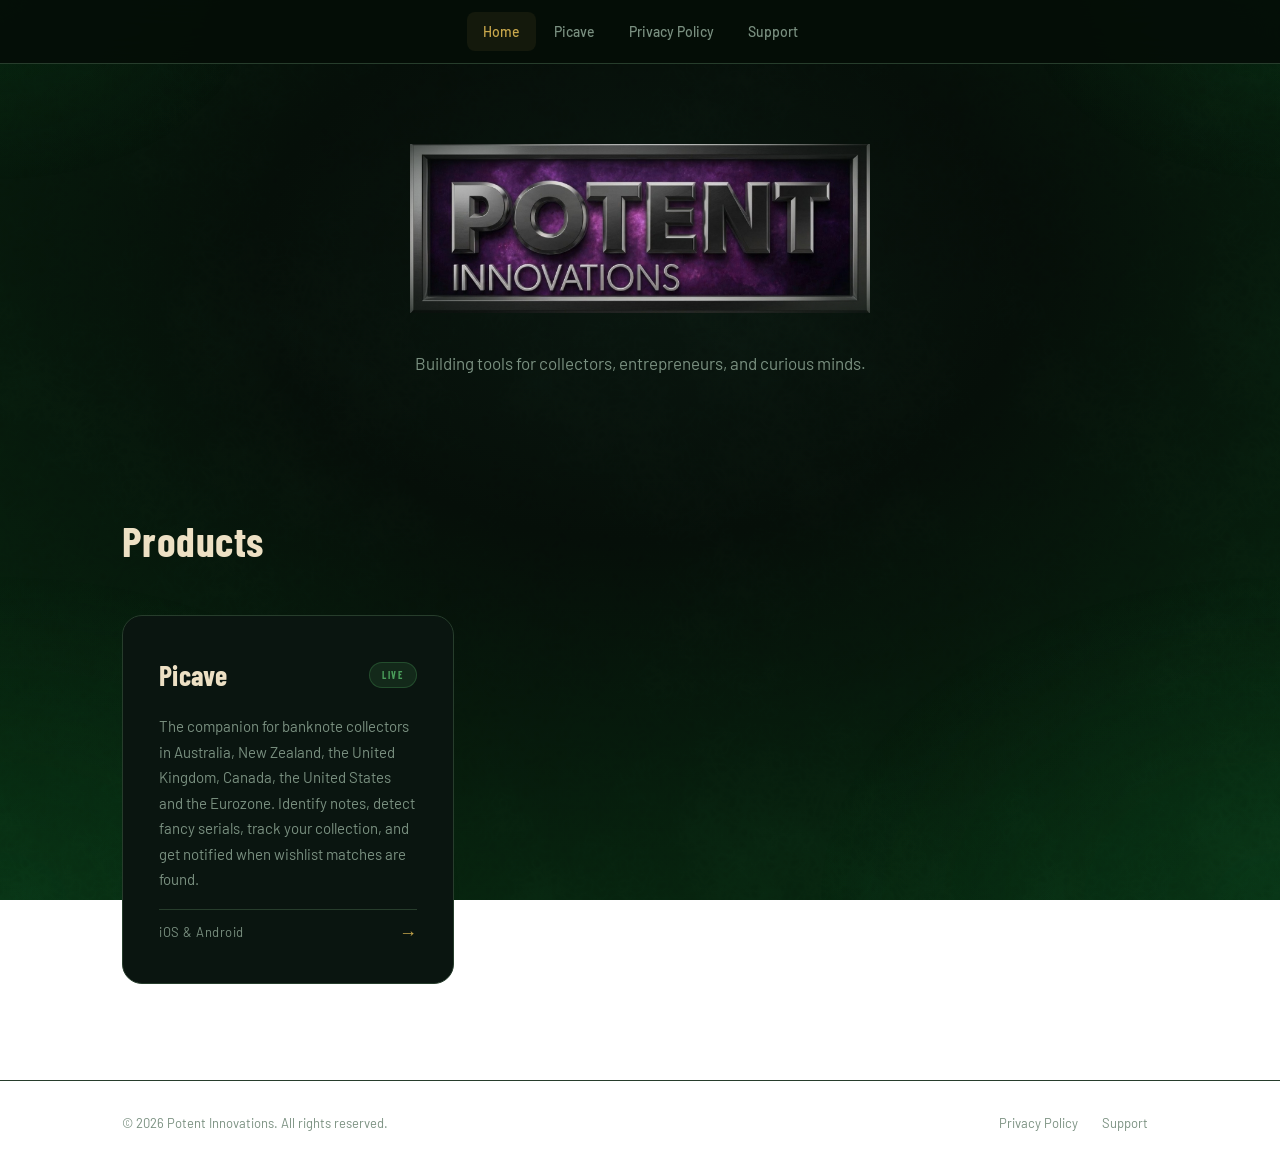
==== index.html @ ccb94404 "Add leather grain to the background and a panel behind the hero The flat green read as plastic. A 51" ====
<!DOCTYPE html>
<html lang="en">
<head>
  <meta charset="UTF-8" />
  <meta name="viewport" content="width=device-width, initial-scale=1.0" />
  <title>Potent Innovations</title>
  <link rel="icon" type="image/png" href="favicon.png" />
  <link rel="stylesheet" href="styles.css?v=2026-09-20b" />
  <style>
    .hero {
      position: relative;
      z-index: 1;
      display: flex;
      flex-direction: column;
      align-items: center;
      text-align: center;
      padding: 80px 24px 64px;
    }

    .hero-logo {
      width: min(460px, 86vw);
      height: auto;
      margin-bottom: 36px;
      -webkit-mask-image: radial-gradient(ellipse 88% 82% at 50% 50%, black 55%, transparent 100%);
      mask-image: radial-gradient(ellipse 88% 82% at 50% 50%, black 55%, transparent 100%);
    }

    .hero p {
      font-size: clamp(15px, 2vw, 17px);
      color: var(--muted);
      max-width: 480px;
      line-height: 1.7;
    }

    .products-section {
      position: relative;
      z-index: 1;
      max-width: 1100px;
      margin: 0 auto;
      padding: 64px 32px 96px;
    }

    .products-title {
      font-family: var(--display);
      font-size: clamp(26px, 4.2vw, 42px);
      font-weight: 700;
      letter-spacing: 0.01em;
      color: var(--text);
      margin-bottom: 40px;
    }

    .products-grid {
      display: grid;
      grid-template-columns: repeat(auto-fill, minmax(min(320px, 100%), 1fr));
      gap: 20px;
    }

    .product-card {
      background: var(--surface);
      border: 1px solid var(--border);
      border-radius: 20px;
      padding: 36px;
      text-decoration: none;
      display: flex;
      flex-direction: column;
      gap: 16px;
      transition: border-color 0.2s, transform 0.15s;
    }

    .product-card:hover { border-color: rgba(201,168,76,0.35); transform: translateY(-2px); }

    .product-card-header { display: flex; align-items: center; justify-content: space-between; gap: 12px; }

    .product-name {
      font-family: var(--display);
      font-size: 28px;
      font-weight: 700;
      letter-spacing: 0.01em;
      color: var(--text);
    }

    .product-status {
      font-family: var(--display);
      font-size: 10px;
      font-weight: 700;
      letter-spacing: 0.18em;
      text-transform: uppercase;
      padding: 4px 12px;
      border-radius: 100px;
      flex-shrink: 0;
    }

    .status-live { background: rgba(74,158,90,0.15); color: #4a9e5a; border: 1px solid rgba(74,158,90,0.3); }
    .status-soon { background: rgba(201,168,76,0.1); color: var(--gold); border: 1px solid rgba(201,168,76,0.25); }

    .product-tagline { font-size: 15px; color: var(--muted); line-height: 1.7; }

    .product-card-footer {
      display: flex;
      align-items: center;
      justify-content: space-between;
      margin-top: auto;
      padding-top: 8px;
      border-top: 1px solid var(--border);
    }

    .product-platform { font-size: 13px; color: var(--muted); letter-spacing: 0.04em; }

    .product-arrow { font-size: 18px; color: var(--gold); transition: transform 0.15s; }
    .product-card:hover .product-arrow { transform: translateX(4px); }
  </style>
</head>
<body>

  <nav>
    <div class="nav-tabs">
      <a href="index.html" class="active" aria-current="page">Home</a>
      <a href="picave.html">Picave</a>
      <a href="privacy.html">Privacy Policy</a>
      <a href="support.html">Support</a>
    </div>
  </nav>

  <section class="hero">
    <img class="hero-logo" src="logo.png" alt="Potent Innovations" />
    <p>Building tools for collectors, entrepreneurs, and curious minds.</p>
  </section>

  <div class="products-section">
    <h2 class="products-title">Products</h2>

    <div class="products-grid">

      <a class="product-card" href="picave.html">
        <div class="product-card-header">
          <span class="product-name">Picave</span>
          <span class="product-status status-live">Live</span>
        </div>
        <p class="product-tagline">The companion for banknote collectors in Australia, New Zealand, the United Kingdom, Canada, the United States and the Eurozone. Identify notes, detect fancy serials, track your collection, and get notified when wishlist matches are found.</p>
        <div class="product-card-footer">
          <span class="product-platform">iOS &amp; Android</span>
          <span class="product-arrow">&#8594;</span>
        </div>
      </a>

    </div>
  </div>

  <div class="footer-wrap">
    <footer>
      <p>&copy; 2026 Potent Innovations. All rights reserved.</p>
      <div class="footer-nav">
        <a href="privacy.html">Privacy Policy</a>
        <a href="support.html">Support</a>
      </div>
    </footer>
  </div>

</body>
</html>
---- styles.css ----
@import url('https://fonts.googleapis.com/css2?family=Barlow+Condensed:wght@500;600;700&family=Barlow:wght@400;500;600&display=swap');

*, *::before, *::after { box-sizing: border-box; margin: 0; padding: 0; }

:root {
  /* The app's own palette, from its global.css, so the site and the app read as
     one product. The gold and the cream text were already shared. */
  --bg:       #050e07;
  --surface:  #0a1510;
  --surface2: #0f1e14;
  --border:   #273d2c;
  --gold:     #c9a84c;
  --text:     #ede0c4;
  /* The app's muted green. About 5.4:1 on the cards, so it clears the 4.5:1
     minimum for body text. */
  --muted:    #7a9080;
  --nav-h:    64px;
  /* Headings. Barlow Condensed replaced Cinzel, whose Roman capitals read as
     formal and dated beside the app, which now uses each device's own font. */
  --display:  'Barlow Condensed', 'Barlow', system-ui, sans-serif;
}

body {
  background: radial-gradient(ellipse 120% 120% at 50% 30%, #0a1710 0%, #060f09 25%, #07250f 60%, #073314 100%);
  background-attachment: fixed;
  color: var(--text);
  color-scheme: dark;
  font-family: 'Barlow', sans-serif;
  font-size: 16px;
  line-height: 1.65;
  min-height: 100vh;
}

/* A fixed background stutters, or is ignored outright, on some mobile browsers. */
@media (max-width: 700px) {
  body { background-attachment: scroll; }
}

/* Keyboard focus was left to each browser's default, which is hard to see on a
   dark background. */
a:focus-visible,
button:focus-visible,
summary:focus-visible {
  outline: 2px solid var(--gold);
  outline-offset: 3px;
  border-radius: 10px;
}

body::before {
  content: '';
  position: fixed;
  inset: 0;
  background:
    radial-gradient(ellipse 60% 60% at 0% 100%, rgba(10,62,26,0.5) 0%, transparent 60%),
    radial-gradient(ellipse 60% 60% at 100% 100%, rgba(10,62,26,0.5) 0%, transparent 60%),
    radial-gradient(ellipse 40% 40% at 0% 0%, rgba(10,62,26,0.3) 0%, transparent 50%),
    radial-gradient(ellipse 40% 40% at 100% 0%, rgba(10,62,26,0.3) 0%, transparent 50%);
  pointer-events: none;
  z-index: 0;
}

/* TEXTURE
   Leather grain over the whole background, under the content. The tile is
   generated in code (a 512px seamless tile of spectral noise) rather than
   drawn, because the edges have to line up exactly or the repeat shows as a
   grid. Soft-light means the grey tile only lightens and darkens the green
   underneath instead of greying it out. Raise the opacity for more grain. */
body::after {
  content: '';
  position: fixed;
  inset: 0;
  background-image: url('texture.png');
  background-repeat: repeat;
  background-size: 512px 512px;
  opacity: 0.5;
  mix-blend-mode: soft-light;
  pointer-events: none;
  z-index: 0;
}

/* NAV */
nav {
  position: sticky;
  top: 0;
  z-index: 100;
  /* Was a fixed height with tabs that could not wrap, so four tabs ran off the
     side of a narrow phone. */
  min-height: var(--nav-h);
  background: rgba(5,14,7,0.92);
  backdrop-filter: blur(16px);
  border-bottom: 1px solid var(--border);
  display: flex;
  align-items: center;
  justify-content: center;
  padding: 0 32px;
  gap: 12px;
}

.nav-tabs { display: flex; gap: 2px; flex-wrap: wrap; justify-content: center; }

.nav-tabs a {
  text-decoration: none;
  color: var(--muted);
  font-size: 14px;
  font-weight: 500;
  padding: 8px 16px;
  border-radius: 8px;
  transition: color 0.15s, background 0.15s;
}

.nav-tabs a:hover { color: var(--text); background: rgba(237,224,196,0.05); }
.nav-tabs a.active { color: var(--gold); background: rgba(201,168,76,0.08); }

/* BUTTONS */
/* The chrome gradient and bevelled border this replaces belonged to a different
   era and sat oddly against the flat dark cards. */
.btn {
  display: inline-flex;
  align-items: center;
  justify-content: center;
  background: rgba(201,168,76,0.14);
  color: var(--text);
  font-family: 'Barlow', sans-serif;
  font-weight: 600;
  font-size: 14px;
  letter-spacing: 0.02em;
  padding: 12px 18px;
  border-radius: 12px;
  text-decoration: none;
  border: 1px solid rgba(201,168,76,0.35);
  box-shadow: 0 10px 24px rgba(0,0,0,0.35);
  transition: background 0.15s, border-color 0.15s, transform 0.1s;
}

.btn:hover {
  background: rgba(201,168,76,0.18);
  border-color: rgba(201,168,76,0.45);
  transform: translateY(-1px);
}

/* STORE BADGES */
.store-badge { display: block; height: 44px; width: auto; transition: opacity 0.15s, transform 0.1s; }
.store-badge:hover { opacity: 0.82; transform: translateY(-1px); }

/* SHARED SECTION ELEMENTS */
.divider { position: relative; z-index: 1; border: none; border-top: 1px solid var(--border); margin: 0 32px; }

.section { position: relative; z-index: 1; padding: 72px 32px; max-width: 1100px; margin: 0 auto; }

.section-label {
  font-family: var(--display);
  font-size: 11px;
  font-weight: 400;
  letter-spacing: 0.3em;
  text-transform: uppercase;
  color: var(--gold);
  margin-bottom: 12px;
}

.section-title {
  font-family: var(--display);
  font-size: clamp(26px, 4.2vw, 44px);
  font-weight: 700;
  letter-spacing: 0.01em;
  color: var(--text);
  margin-bottom: 14px;
}

.section-sub { font-size: 16px; color: var(--muted); max-width: 480px; line-height: 1.7; margin-bottom: 48px; }

/* Side padding on a narrow phone, where 32px left too little room for the
   cards themselves. */
@media (max-width: 420px) {
  .section, .page-header { padding-left: 16px; padding-right: 16px; }
  .divider { margin: 0 16px; }
  footer { padding-left: 16px; padding-right: 16px; }
  nav { padding: 10px 12px; }
  .nav-tabs a { padding: 8px 12px; font-size: 13px; }
}

/* PAGE HEADER (privacy, support) */
.page-header {
  position: relative;
  z-index: 1;
  padding: 64px 32px 40px;
  max-width: 760px;
  margin: 0 auto;
  border-bottom: 1px solid var(--border);
}

.eyebrow {
  display: inline-block;
  font-family: var(--display);
  font-size: 11px;
  font-weight: 400;
  letter-spacing: 0.3em;
  text-transform: uppercase;
  color: var(--gold);
  border: 1px solid rgba(201,168,76,0.3);
  padding: 5px 16px;
  border-radius: 100px;
  margin-bottom: 16px;
}

.page-header h1 {
  font-family: var(--display);
  font-size: clamp(30px, 5.2vw, 48px);
  font-weight: 700;
  letter-spacing: 0.01em;
  color: var(--text);
  margin-bottom: 10px;
}

/* FOOTER */
.footer-wrap { position: relative; z-index: 1; border-top: 1px solid var(--border); }

footer {
  padding: 28px 32px;
  display: flex;
  align-items: center;
  justify-content: space-between;
  flex-wrap: wrap;
  gap: 16px;
  max-width: 1100px;
  margin: 0 auto;
}

footer p { font-size: 13px; color: var(--muted); }

.footer-nav { display: flex; gap: 4px; }

.footer-nav a { font-size: 13px; color: var(--muted); text-decoration: none; padding: 4px 10px; border-radius: 6px; transition: color 0.15s; }
.footer-nav a:hover { color: var(--text); }
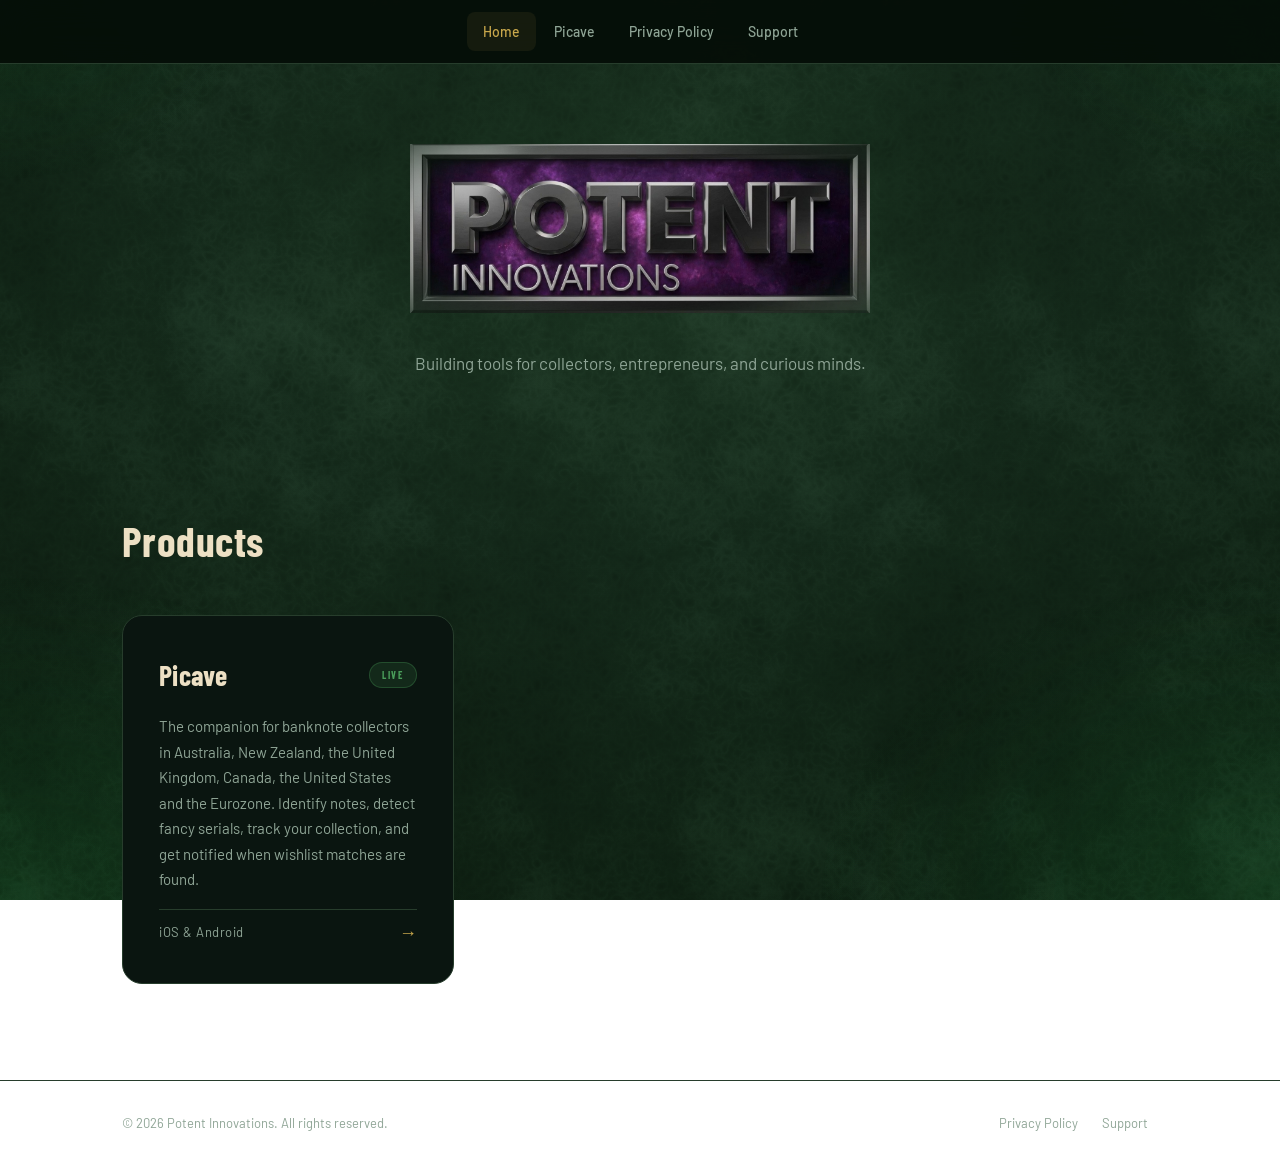
==== commit 8bf62608: "Lift the background so the leather grain can be seen The page was painted #050e07, which is the colo" ====
--- a/index.html
+++ b/index.html
@@ -5,7 +5,7 @@
   <meta name="viewport" content="width=device-width, initial-scale=1.0" />
   <title>Potent Innovations</title>
   <link rel="icon" type="image/png" href="favicon.png" />
-  <link rel="stylesheet" href="styles.css?v=2026-09-20b" />
+  <link rel="stylesheet" href="styles.css?v=2026-09-20d" />
   <style>
     .hero {
       position: relative;
--- a/styles.css
+++ b/styles.css
@@ -11,9 +11,10 @@
   --border:   #273d2c;
   --gold:     #c9a84c;
   --text:     #ede0c4;
-  /* The app's muted green. About 5.4:1 on the cards, so it clears the 4.5:1
-     minimum for body text. */
-  --muted:    #7a9080;
+  /* The app's muted green, lifted a little: on the lightest part of the page
+     background the app's own #7a9080 fell to 3.9:1, under the 4.5:1 minimum
+     for body text. This measures 5.1:1 there and 7.1:1 on a card. */
+  --muted:    #8fa596;
   --nav-h:    64px;
   /* Headings. Barlow Condensed replaced Cinzel, whose Roman capitals read as
      formal and dated beside the app, which now uses each device's own font. */
@@ -21,7 +22,7 @@
 }
 
 body {
-  background: radial-gradient(ellipse 120% 120% at 50% 30%, #0a1710 0%, #060f09 25%, #07250f 60%, #073314 100%);
+  background: radial-gradient(ellipse 120% 120% at 50% 26%, #1b3421 0%, #14291a 30%, #0e2012 65%, #091708 100%);
   background-attachment: fixed;
   color: var(--text);
   color-scheme: dark;
@@ -51,10 +52,10 @@
   position: fixed;
   inset: 0;
   background:
-    radial-gradient(ellipse 60% 60% at 0% 100%, rgba(10,62,26,0.5) 0%, transparent 60%),
-    radial-gradient(ellipse 60% 60% at 100% 100%, rgba(10,62,26,0.5) 0%, transparent 60%),
-    radial-gradient(ellipse 40% 40% at 0% 0%, rgba(10,62,26,0.3) 0%, transparent 50%),
-    radial-gradient(ellipse 40% 40% at 100% 0%, rgba(10,62,26,0.3) 0%, transparent 50%);
+    radial-gradient(ellipse 60% 60% at 0% 100%, rgba(24,84,40,0.42) 0%, transparent 60%),
+    radial-gradient(ellipse 60% 60% at 100% 100%, rgba(24,84,40,0.42) 0%, transparent 60%),
+    radial-gradient(ellipse 40% 40% at 0% 0%, rgba(24,84,40,0.26) 0%, transparent 50%),
+    radial-gradient(ellipse 40% 40% at 100% 0%, rgba(24,84,40,0.26) 0%, transparent 50%);
   pointer-events: none;
   z-index: 0;
 }
@@ -72,7 +73,7 @@
   background-image: url('texture.png');
   background-repeat: repeat;
   background-size: 512px 512px;
-  opacity: 0.5;
+  opacity: 0.85;
   mix-blend-mode: soft-light;
   pointer-events: none;
   z-index: 0;
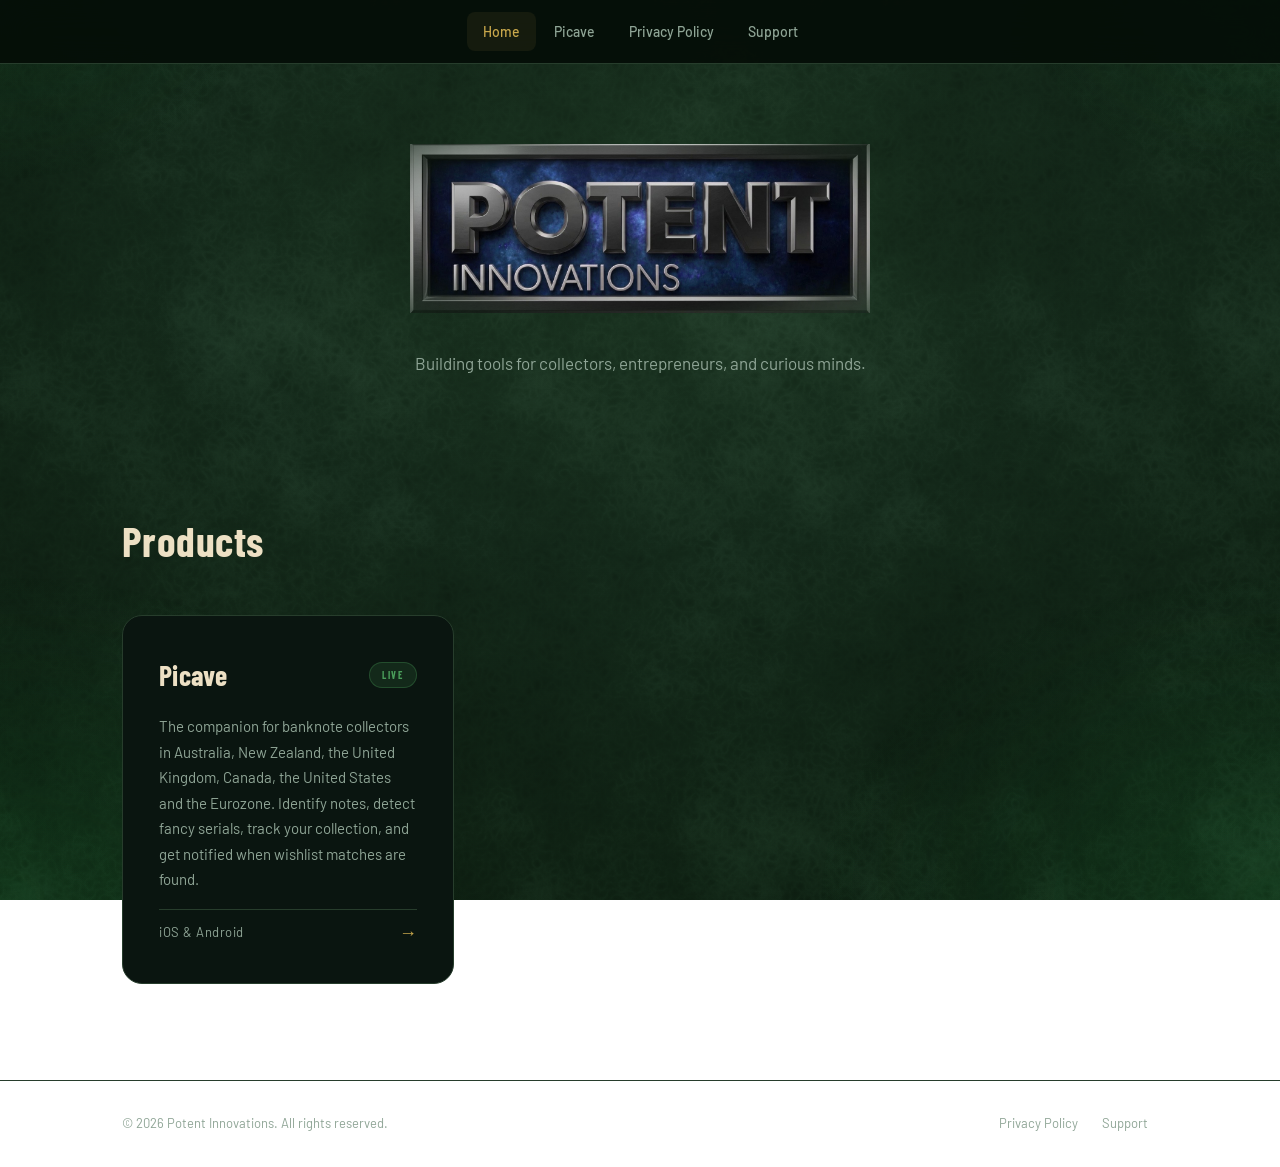
==== commit 80406965: "Try the electric blue logo on the home page The plasma was recoloured from the original artwork, so " ====
--- a/index.html
+++ b/index.html
@@ -122,7 +122,7 @@
   </nav>
 
   <section class="hero">
-    <img class="hero-logo" src="logo.png" alt="Potent Innovations" />
+    <img class="hero-logo" src="logo-blue-electric.png" alt="Potent Innovations" />
     <p>Building tools for collectors, entrepreneurs, and curious minds.</p>
   </section>
 
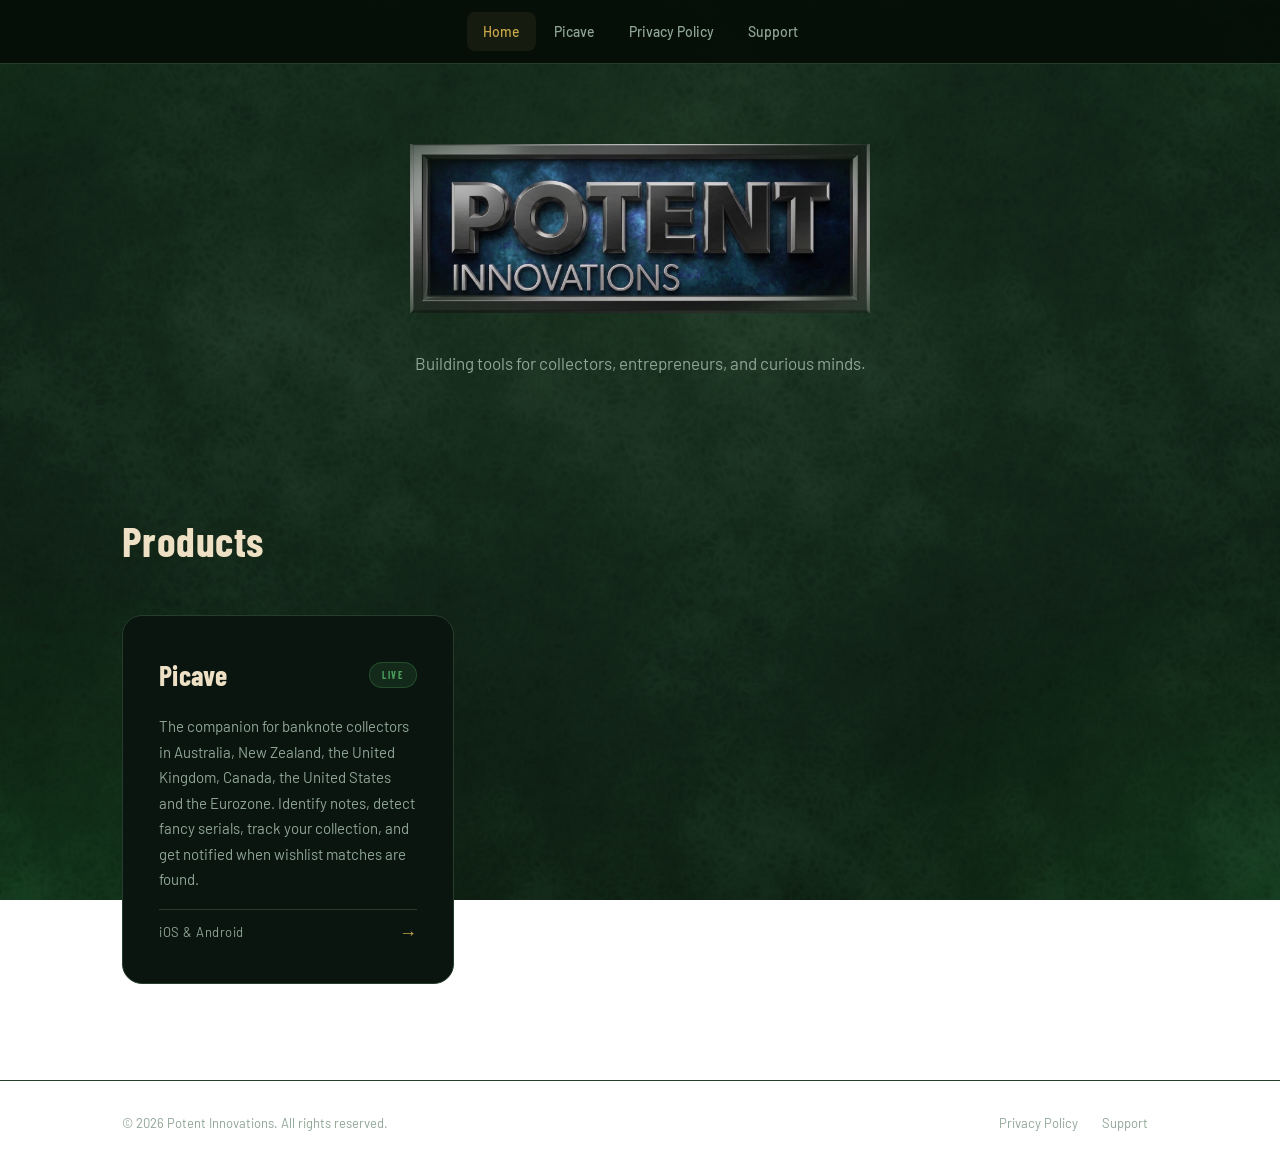
==== commit 3de7bf26: "Swap in the arc blue logo for comparison Co-Authored-By: Claude Opus 5 <noreply@anthropic.com>" ====
--- a/index.html
+++ b/index.html
@@ -122,7 +122,7 @@
   </nav>
 
   <section class="hero">
-    <img class="hero-logo" src="logo-blue-electric.png" alt="Potent Innovations" />
+    <img class="hero-logo" src="logo-blue-arc.png" alt="Potent Innovations" />
     <p>Building tools for collectors, entrepreneurs, and curious minds.</p>
   </section>
 
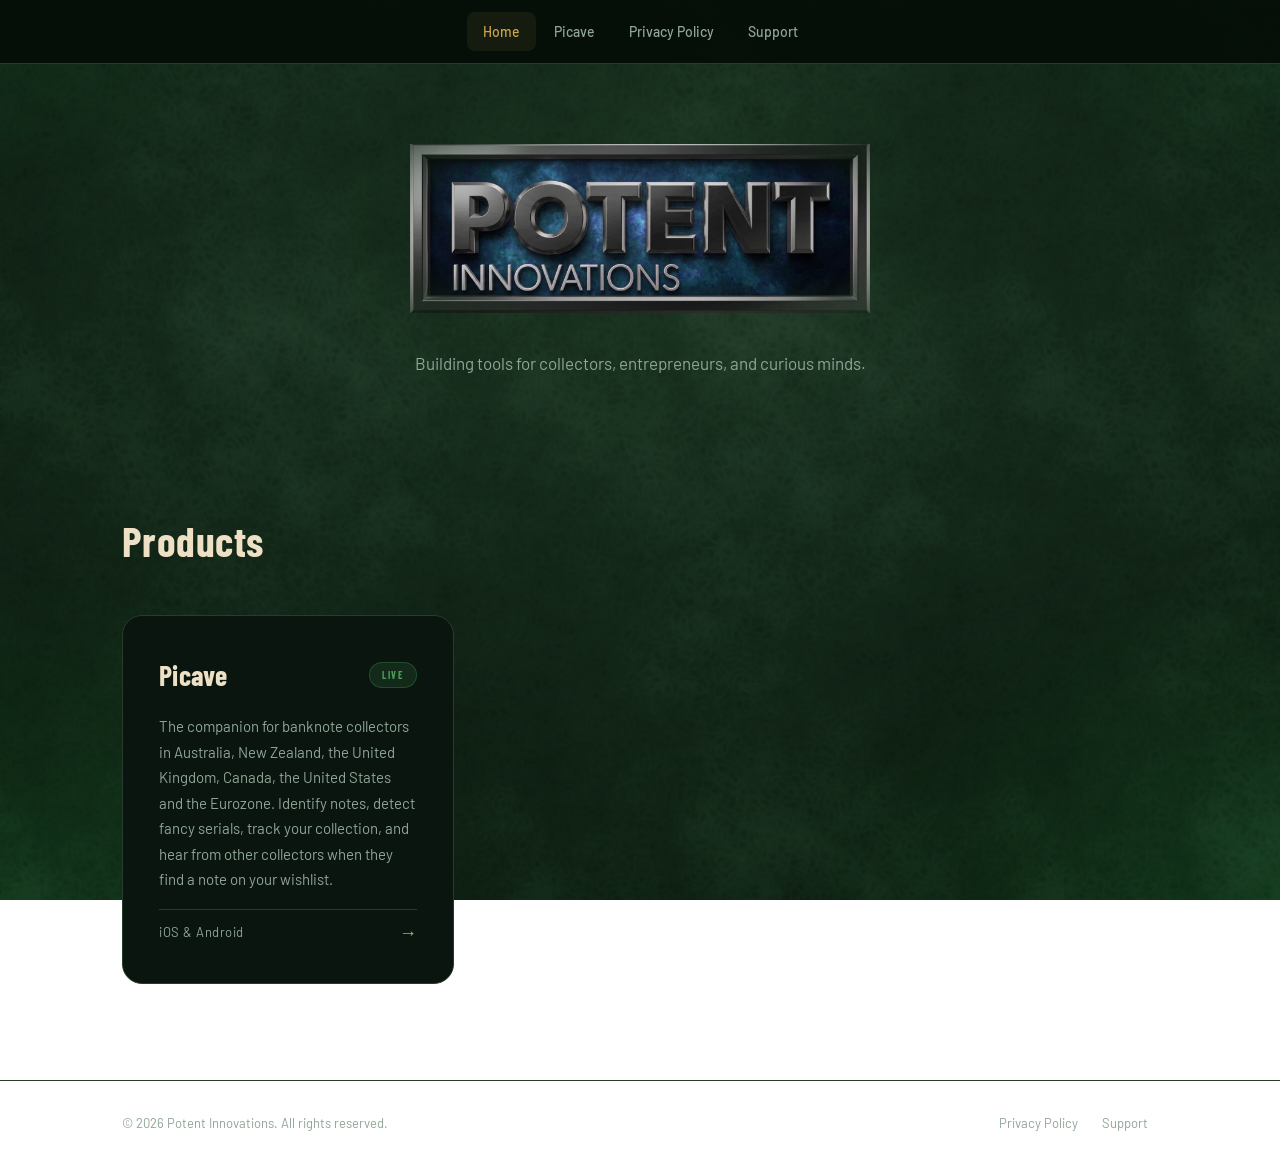
==== commit fe07379c: "Add banknote serial number pages for the six currencies Picave covers One page each for Australia, N" ====
--- a/index.html
+++ b/index.html
@@ -122,7 +122,7 @@
   </nav>
 
   <section class="hero">
-    <img class="hero-logo" src="logo-blue-arc.png" alt="Potent Innovations" />
+    <img class="hero-logo" src="logo.png" alt="Potent Innovations" />
     <p>Building tools for collectors, entrepreneurs, and curious minds.</p>
   </section>
 
@@ -136,7 +136,7 @@
           <span class="product-name">Picave</span>
           <span class="product-status status-live">Live</span>
         </div>
-        <p class="product-tagline">The companion for banknote collectors in Australia, New Zealand, the United Kingdom, Canada, the United States and the Eurozone. Identify notes, detect fancy serials, track your collection, and get notified when wishlist matches are found.</p>
+        <p class="product-tagline">The companion for banknote collectors in Australia, New Zealand, the United Kingdom, Canada, the United States and the Eurozone. Identify notes, detect fancy serials, track your collection, and hear from other collectors when they find a note on your wishlist.</p>
         <div class="product-card-footer">
           <span class="product-platform">iOS &amp; Android</span>
           <span class="product-arrow">&#8594;</span>
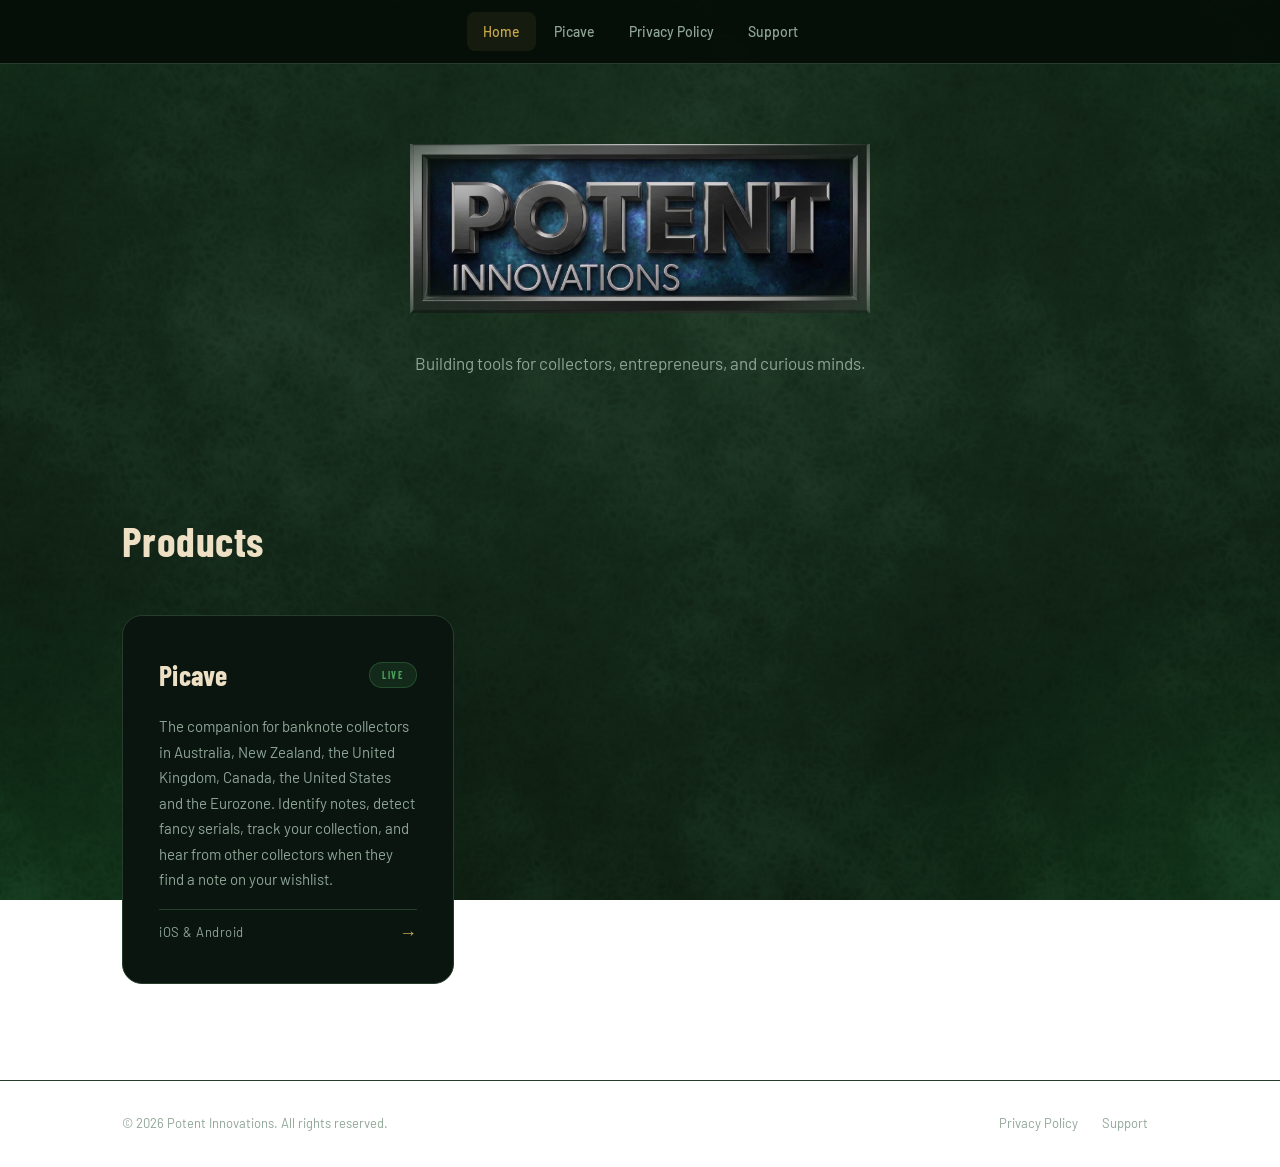
==== commit 5cf1c5b6: "Count website visits with Cloudflare Web Analytics The beacon is on every page. It sets no cookies a" ====
--- a/index.html
+++ b/index.html
@@ -156,5 +156,6 @@
     </footer>
   </div>
 
+  <!-- Cloudflare Web Analytics --><script type='module' src='https://static.cloudflareinsights.com/beacon.min.js' data-cf-beacon='{"token": "f02f73106be443189c453249bf80784f"}'></script><!-- End Cloudflare Web Analytics -->
 </body>
 </html>
